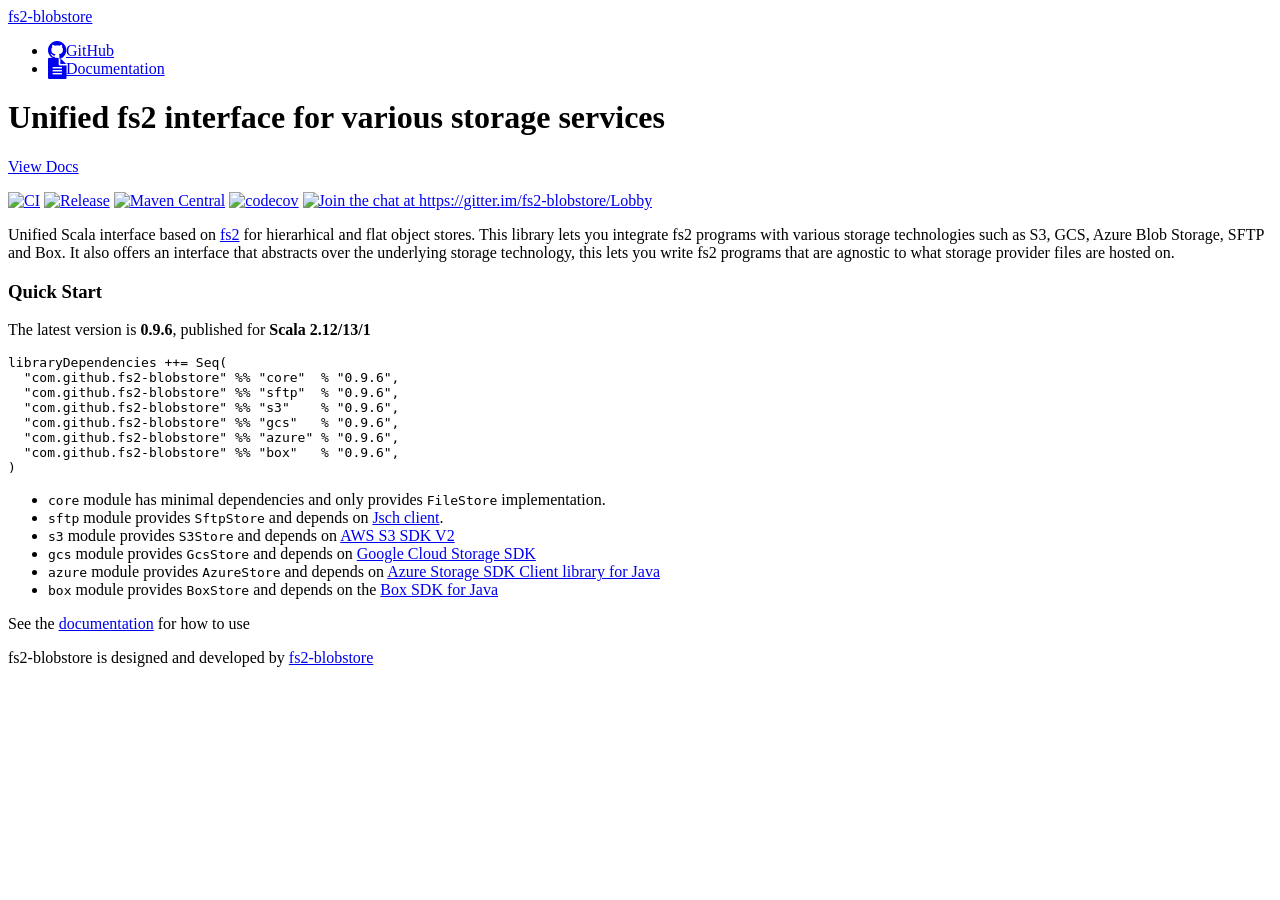
==== index.html @ f09089df "updated site" ====
<!DOCTYPE html><html><head><title>fs2-blobstore: Home</title><meta charset="utf-8" /><meta http-equiv="X-UA-Compatible" content="IE=edge,chrome=1" /><meta name="viewport" content="width=device-width, initial-scale=1.0" /><meta name="author" content="fs2-blobstore" /><meta name="description" content="Unified fs2 interface for various storage services" /><meta name="og:image" content="/fs2-blobstore/img/poster.png" /><meta name="image" property="og:image" content="/fs2-blobstore/img/poster.png" /><meta name="og:title" content="fs2-blobstore: Home" /><meta name="title" property="og:title" content="fs2-blobstore: Home" /><meta name="og:site_name" content="fs2-blobstore" /><meta name="og:url" content="https://github.com/fs2-blobstore/fs2-blobstore" /><meta name="og:type" content="website" /><meta name="og:description" content="Unified fs2 interface for various storage services" /><link rel="icon" type="image/png" href="/fs2-blobstore/img/favicon.png" /><meta name="twitter:title" content="fs2-blobstore: Home" /><meta name="twitter:image" content="/fs2-blobstore/img/poster.png" /><meta name="twitter:description" content="Unified fs2 interface for various storage services" /><meta name="twitter:card" content="summary_large_image" /><link rel="icon" type="image/png" sizes="16x16" href="/fs2-blobstore/img/favicon16x16.png" /><link rel="icon" type="image/png" sizes="24x24" href="/fs2-blobstore/img/favicon24x24.png" /><link rel="icon" type="image/png" sizes="32x32" href="/fs2-blobstore/img/favicon32x32.png" /><link rel="icon" type="image/png" sizes="48x48" href="/fs2-blobstore/img/favicon48x48.png" /><link rel="icon" type="image/png" sizes="57x57" href="/fs2-blobstore/img/favicon57x57.png" /><link rel="icon" type="image/png" sizes="60x60" href="/fs2-blobstore/img/favicon60x60.png" /><link rel="icon" type="image/png" sizes="64x64" href="/fs2-blobstore/img/favicon64x64.png" /><link rel="icon" type="image/png" sizes="70x70" href="/fs2-blobstore/img/favicon70x70.png" /><link rel="icon" type="image/png" sizes="72x72" href="/fs2-blobstore/img/favicon72x72.png" /><link rel="icon" type="image/png" sizes="76x76" href="/fs2-blobstore/img/favicon76x76.png" /><link rel="icon" type="image/png" sizes="96x96" href="/fs2-blobstore/img/favicon96x96.png" /><link rel="icon" type="image/png" sizes="114x114" href="/fs2-blobstore/img/favicon114x114.png" /><link rel="icon" type="image/png" sizes="120x120" href="/fs2-blobstore/img/favicon120x120.png" /><link rel="icon" type="image/png" sizes="128x128" href="/fs2-blobstore/img/favicon128x128.png" /><link rel="icon" type="image/png" sizes="144x144" href="/fs2-blobstore/img/favicon144x144.png" /><link rel="icon" type="image/png" sizes="150x150" href="/fs2-blobstore/img/favicon150x150.png" /><link rel="icon" type="image/png" sizes="152x152" href="/fs2-blobstore/img/favicon152x152.png" /><link rel="icon" type="image/png" sizes="196x196" href="/fs2-blobstore/img/favicon196x196.png" /><link rel="icon" type="image/png" sizes="310x310" href="/fs2-blobstore/img/favicon310x310.png" /><link rel="icon" type="image/png" sizes="310x150" href="/fs2-blobstore/img/favicon310x150.png" /><link rel="stylesheet" href="https://cdnjs.cloudflare.com/ajax/libs/font-awesome/4.7.0/css/font-awesome.min.css" /><link rel="stylesheet" href="/fs2-blobstore/highlight/styles/vs.css" /><link rel="stylesheet" href="/fs2-blobstore/css/light-style.css" /></head><body class="home"><nav id="navigation" aria-labelledby="main-navigation"><div class="navbar-wrapper container"><div class="navigation-brand"><a href="/fs2-blobstore/" class="brand background-mask"><div class="icon-wrapper"></div><span class="brand-title">fs2-blobstore</span></a></div><div class="navigation-menu"><ul><li><a href="https://github.com/fs2-blobstore/fs2-blobstore" target="_blank" rel="noopener noreferrer"><i class="nav-item-icon fa fa-lg fa-github" hidden="true"></i><span class="nav-item-text">GitHub</span></a></li><li><a href="documentation/data-model"><i class="nav-item-icon fa fa-lg fa-file-text" hidden="true"></i><span class="nav-item-text">Documentation</span></a></li></ul></div></div></nav><header id="masthead"><div class="container text-center"><h1 class="masthead-description">Unified fs2 interface for various storage services</h1><a href="/fs2-blobstore/documentation/data-model" target="_blank" rel="noopener noreferrer" class="masthead-button">View Docs</a></div></header><main id="site-main"><section class="main-content"><div class="container"><div id="content"><p><a href="https://github.com/fs2-blobstore/fs2-blobstore/actions?query=workflow:CI"><img src="https://github.com/fs2-blobstore/fs2-blobstore/workflows/CI/badge.svg" alt="CI" /></a>
<a href="https://github.com/fs2-blobstore/fs2-blobstore/actions?query=workflow:Release"><img src="https://github.com/fs2-blobstore/fs2-blobstore/workflows/Release/badge.svg" alt="Release" /></a>
<a href="http://search.maven.org/#search%7Cga%7C1%7Cg%3A%22com.github.fs2-blobstore%22"><img src="https://maven-badges.herokuapp.com/maven-central/com.github.fs2-blobstore/core_2.12/badge.svg" alt="Maven Central" /></a>
<a href="https://codecov.io/gh/fs2-blobstore/fs2-blobstore"><img src="https://codecov.io/gh/fs2-blobstore/fs2-blobstore/branch/master/graph/badge.svg" alt="codecov" /></a>
<a href="https://gitter.im/fs2-blobstore/Lobby"><img src="https://badges.gitter.im/Join%20Chat.svg" alt="Join the chat at https://gitter.im/fs2-blobstore/Lobby" /></a></p>

<p>Unified Scala interface based on <a href="https://fs2.io">fs2</a> for hierarhical and flat object stores. This library lets you integrate fs2 programs with various storage technologies such as S3, GCS, Azure Blob Storage, SFTP and Box. It also offers an interface that abstracts over the underlying storage technology, this lets you write fs2 programs that are agnostic to what storage provider files are hosted on.</p>

<h3 id="quick-start">Quick Start</h3>

<p>The latest version is <strong>0.9.6</strong>, published for <strong>Scala 2.12/13/1</strong></p>

<div class="language-scala highlighter-rouge"><div class="highlight"><pre class="highlight"><code><span class="n">libraryDependencies</span> <span class="o">++=</span> <span class="nc">Seq</span><span class="o">(</span>
  <span class="s">"com.github.fs2-blobstore"</span> <span class="o">%%</span> <span class="s">"core"</span>  <span class="o">%</span> <span class="s">"0.9.6"</span><span class="o">,</span>
  <span class="s">"com.github.fs2-blobstore"</span> <span class="o">%%</span> <span class="s">"sftp"</span>  <span class="o">%</span> <span class="s">"0.9.6"</span><span class="o">,</span>
  <span class="s">"com.github.fs2-blobstore"</span> <span class="o">%%</span> <span class="s">"s3"</span>    <span class="o">%</span> <span class="s">"0.9.6"</span><span class="o">,</span>
  <span class="s">"com.github.fs2-blobstore"</span> <span class="o">%%</span> <span class="s">"gcs"</span>   <span class="o">%</span> <span class="s">"0.9.6"</span><span class="o">,</span>
  <span class="s">"com.github.fs2-blobstore"</span> <span class="o">%%</span> <span class="s">"azure"</span> <span class="o">%</span> <span class="s">"0.9.6"</span><span class="o">,</span>
  <span class="s">"com.github.fs2-blobstore"</span> <span class="o">%%</span> <span class="s">"box"</span>   <span class="o">%</span> <span class="s">"0.9.6"</span><span class="o">,</span>
<span class="o">)</span> 
</code></pre></div></div>

<ul>
  <li><code class="highlighter-rouge">core</code> module has minimal dependencies and only provides <code class="highlighter-rouge">FileStore</code> implementation.</li>
  <li><code class="highlighter-rouge">sftp</code> module provides <code class="highlighter-rouge">SftpStore</code> and depends on <a href="http://www.jcraft.com/jsch/">Jsch client</a>.</li>
  <li><code class="highlighter-rouge">s3</code> module provides <code class="highlighter-rouge">S3Store</code> and depends on <a href="https://docs.aws.amazon.com/sdk-for-java/v2/developer-guide/">AWS S3 SDK V2</a></li>
  <li><code class="highlighter-rouge">gcs</code> module provides <code class="highlighter-rouge">GcsStore</code> and depends on <a href="https://github.com/googleapis/java-storage">Google Cloud Storage SDK</a></li>
  <li><code class="highlighter-rouge">azure</code> module provides <code class="highlighter-rouge">AzureStore</code> and depends on <a href="https://docs.microsoft.com/en-us/java/api/overview/azure/storage">Azure Storage SDK Client library for Java</a></li>
  <li><code class="highlighter-rouge">box</code> module provides <code class="highlighter-rouge">BoxStore</code> and depends on the <a href="https://github.com/box/box-java-sdk/">Box SDK for Java</a></li>
</ul>

<p>See the <a href="documentation/data-model">documentation</a> for how to use</p>
</div></div></section></main><footer id="site-footer"><div class="container"><div class="row"><p>fs2-blobstore is designed and developed by <a href="https://github.com/fs2-blobstore/fs2-blobstore" target="_blank" rel="noopener noreferrer">fs2-blobstore</a></p></div></div></footer><script src="/fs2-blobstore/highlight/highlight.pack.js"></script><script>
// For all code blocks, copy the language from the containing div
// to the inner code tag (where hljs expects it to be)
const langPrefix = 'language-';
document.querySelectorAll(`div[class^='${langPrefix}']`).forEach(function(div) {
  div.classList.forEach(function(cssClass) {
    if (cssClass.startsWith(langPrefix)) {
      const lang = cssClass.substring(langPrefix.length);
      div.querySelectorAll('pre code').forEach(function(code) {
        code.classList.add(lang);
      });
    }
  });
});

hljs.configure({languages:['scala','java','bash']});
hljs.initHighlightingOnLoad();
      </script><script>console.info('\x57\x65\x62\x73\x69\x74\x65\x20\x62\x75\x69\x6c\x74\x20\x77\x69\x74\x68\x3a\x0a\x20\x20\x20\x20\x20\x20\x20\x20\x20\x5f\x5f\x20\x20\x20\x20\x5f\x5f\x20\x20\x20\x20\x20\x20\x20\x20\x20\x20\x20\x20\x20\x20\x20\x20\x20\x20\x5f\x20\x20\x20\x20\x20\x20\x20\x20\x20\x20\x20\x20\x20\x20\x20\x20\x20\x20\x20\x20\x20\x20\x5f\x20\x5f\x5f\x0a\x20\x20\x20\x5f\x5f\x5f\x5f\x5f\x2f\x20\x2f\x5f\x20\x20\x2f\x20\x2f\x5f\x20\x20\x20\x20\x20\x20\x5f\x5f\x5f\x5f\x20\x5f\x5f\x5f\x20\x20\x28\x5f\x29\x5f\x5f\x5f\x5f\x5f\x5f\x5f\x5f\x5f\x5f\x5f\x5f\x5f\x20\x20\x5f\x5f\x5f\x5f\x5f\x28\x5f\x29\x20\x2f\x5f\x5f\x5f\x5f\x20\x20\x5f\x5f\x5f\x5f\x5f\x0a\x20\x20\x2f\x20\x5f\x5f\x5f\x2f\x20\x5f\x5f\x20\x5c\x2f\x20\x5f\x5f\x2f\x5f\x5f\x5f\x5f\x5f\x2f\x20\x5f\x5f\x20\x60\x5f\x5f\x20\x5c\x2f\x20\x2f\x20\x5f\x5f\x5f\x2f\x20\x5f\x5f\x5f\x2f\x20\x5f\x5f\x20\x5c\x2f\x20\x5f\x5f\x5f\x2f\x20\x2f\x20\x5f\x5f\x2f\x20\x5f\x20\x5c\x2f\x20\x5f\x5f\x5f\x2f\x0a\x20\x28\x5f\x5f\x20\x20\x29\x20\x2f\x5f\x2f\x20\x2f\x20\x2f\x5f\x2f\x5f\x5f\x5f\x5f\x5f\x2f\x20\x2f\x20\x2f\x20\x2f\x20\x2f\x20\x2f\x20\x2f\x20\x2f\x5f\x5f\x2f\x20\x2f\x20\x20\x2f\x20\x2f\x5f\x2f\x20\x28\x5f\x5f\x20\x20\x29\x20\x2f\x20\x2f\x5f\x2f\x20\x20\x5f\x5f\x28\x5f\x5f\x20\x20\x29\x0a\x2f\x5f\x5f\x5f\x5f\x2f\x5f\x2e\x5f\x5f\x5f\x2f\x5c\x5f\x5f\x2f\x20\x20\x20\x20\x20\x2f\x5f\x2f\x20\x2f\x5f\x2f\x20\x2f\x5f\x2f\x5f\x2f\x5c\x5f\x5f\x5f\x2f\x5f\x2f\x20\x20\x20\x5c\x5f\x5f\x5f\x5f\x2f\x5f\x5f\x5f\x5f\x2f\x5f\x2f\x5c\x5f\x5f\x2f\x5c\x5f\x5f\x5f\x2f\x5f\x5f\x5f\x5f\x2f\x0a\x0a\x68\x74\x74\x70\x73\x3a\x2f\x2f\x34\x37\x64\x65\x67\x2e\x67\x69\x74\x68\x75\x62\x2e\x69\x6f\x2f\x73\x62\x74\x2d\x6d\x69\x63\x72\x6f\x73\x69\x74\x65\x73')</script><script src="/fs2-blobstore/js/version-selector.js"></script><script src="/fs2-blobstore/js/search.js"></script></body></html>
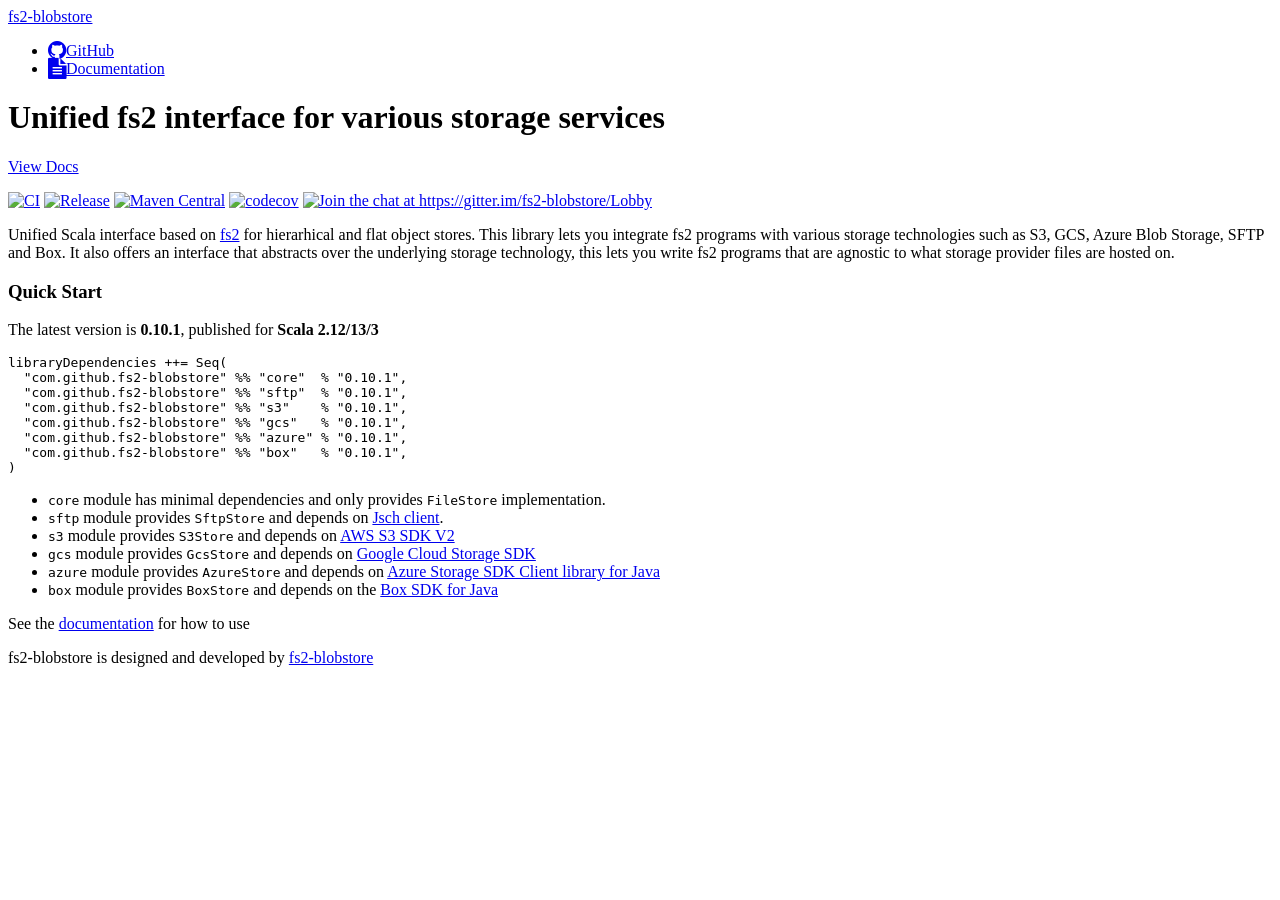
==== commit 3e235518: "updated site" ====
--- a/index.html
+++ b/index.html
@@ -8,25 +8,25 @@
 
 <h3 id="quick-start">Quick Start</h3>
 
-<p>The latest version is <strong>0.9.6</strong>, published for <strong>Scala 2.12/13/1</strong></p>
+<p>The latest version is <strong>0.10.1</strong>, published for <strong>Scala 2.12/13/3</strong></p>
 
 <div class="language-scala highlighter-rouge"><div class="highlight"><pre class="highlight"><code><span class="n">libraryDependencies</span> <span class="o">++=</span> <span class="nc">Seq</span><span class="o">(</span>
-  <span class="s">"com.github.fs2-blobstore"</span> <span class="o">%%</span> <span class="s">"core"</span>  <span class="o">%</span> <span class="s">"0.9.6"</span><span class="o">,</span>
-  <span class="s">"com.github.fs2-blobstore"</span> <span class="o">%%</span> <span class="s">"sftp"</span>  <span class="o">%</span> <span class="s">"0.9.6"</span><span class="o">,</span>
-  <span class="s">"com.github.fs2-blobstore"</span> <span class="o">%%</span> <span class="s">"s3"</span>    <span class="o">%</span> <span class="s">"0.9.6"</span><span class="o">,</span>
-  <span class="s">"com.github.fs2-blobstore"</span> <span class="o">%%</span> <span class="s">"gcs"</span>   <span class="o">%</span> <span class="s">"0.9.6"</span><span class="o">,</span>
-  <span class="s">"com.github.fs2-blobstore"</span> <span class="o">%%</span> <span class="s">"azure"</span> <span class="o">%</span> <span class="s">"0.9.6"</span><span class="o">,</span>
-  <span class="s">"com.github.fs2-blobstore"</span> <span class="o">%%</span> <span class="s">"box"</span>   <span class="o">%</span> <span class="s">"0.9.6"</span><span class="o">,</span>
+  <span class="s">"com.github.fs2-blobstore"</span> <span class="o">%%</span> <span class="s">"core"</span>  <span class="o">%</span> <span class="s">"0.10.1"</span><span class="o">,</span>
+  <span class="s">"com.github.fs2-blobstore"</span> <span class="o">%%</span> <span class="s">"sftp"</span>  <span class="o">%</span> <span class="s">"0.10.1"</span><span class="o">,</span>
+  <span class="s">"com.github.fs2-blobstore"</span> <span class="o">%%</span> <span class="s">"s3"</span>    <span class="o">%</span> <span class="s">"0.10.1"</span><span class="o">,</span>
+  <span class="s">"com.github.fs2-blobstore"</span> <span class="o">%%</span> <span class="s">"gcs"</span>   <span class="o">%</span> <span class="s">"0.10.1"</span><span class="o">,</span>
+  <span class="s">"com.github.fs2-blobstore"</span> <span class="o">%%</span> <span class="s">"azure"</span> <span class="o">%</span> <span class="s">"0.10.1"</span><span class="o">,</span>
+  <span class="s">"com.github.fs2-blobstore"</span> <span class="o">%%</span> <span class="s">"box"</span>   <span class="o">%</span> <span class="s">"0.10.1"</span><span class="o">,</span>
 <span class="o">)</span> 
 </code></pre></div></div>
 
 <ul>
-  <li><code class="highlighter-rouge">core</code> module has minimal dependencies and only provides <code class="highlighter-rouge">FileStore</code> implementation.</li>
-  <li><code class="highlighter-rouge">sftp</code> module provides <code class="highlighter-rouge">SftpStore</code> and depends on <a href="http://www.jcraft.com/jsch/">Jsch client</a>.</li>
-  <li><code class="highlighter-rouge">s3</code> module provides <code class="highlighter-rouge">S3Store</code> and depends on <a href="https://docs.aws.amazon.com/sdk-for-java/v2/developer-guide/">AWS S3 SDK V2</a></li>
-  <li><code class="highlighter-rouge">gcs</code> module provides <code class="highlighter-rouge">GcsStore</code> and depends on <a href="https://github.com/googleapis/java-storage">Google Cloud Storage SDK</a></li>
-  <li><code class="highlighter-rouge">azure</code> module provides <code class="highlighter-rouge">AzureStore</code> and depends on <a href="https://docs.microsoft.com/en-us/java/api/overview/azure/storage">Azure Storage SDK Client library for Java</a></li>
-  <li><code class="highlighter-rouge">box</code> module provides <code class="highlighter-rouge">BoxStore</code> and depends on the <a href="https://github.com/box/box-java-sdk/">Box SDK for Java</a></li>
+  <li><code class="language-plaintext highlighter-rouge">core</code> module has minimal dependencies and only provides <code class="language-plaintext highlighter-rouge">FileStore</code> implementation.</li>
+  <li><code class="language-plaintext highlighter-rouge">sftp</code> module provides <code class="language-plaintext highlighter-rouge">SftpStore</code> and depends on <a href="http://www.jcraft.com/jsch/">Jsch client</a>.</li>
+  <li><code class="language-plaintext highlighter-rouge">s3</code> module provides <code class="language-plaintext highlighter-rouge">S3Store</code> and depends on <a href="https://docs.aws.amazon.com/sdk-for-java/v2/developer-guide/">AWS S3 SDK V2</a></li>
+  <li><code class="language-plaintext highlighter-rouge">gcs</code> module provides <code class="language-plaintext highlighter-rouge">GcsStore</code> and depends on <a href="https://github.com/googleapis/java-storage">Google Cloud Storage SDK</a></li>
+  <li><code class="language-plaintext highlighter-rouge">azure</code> module provides <code class="language-plaintext highlighter-rouge">AzureStore</code> and depends on <a href="https://docs.microsoft.com/en-us/java/api/overview/azure/storage">Azure Storage SDK Client library for Java</a></li>
+  <li><code class="language-plaintext highlighter-rouge">box</code> module provides <code class="language-plaintext highlighter-rouge">BoxStore</code> and depends on the <a href="https://github.com/box/box-java-sdk/">Box SDK for Java</a></li>
 </ul>
 
 <p>See the <a href="documentation/data-model">documentation</a> for how to use</p>
